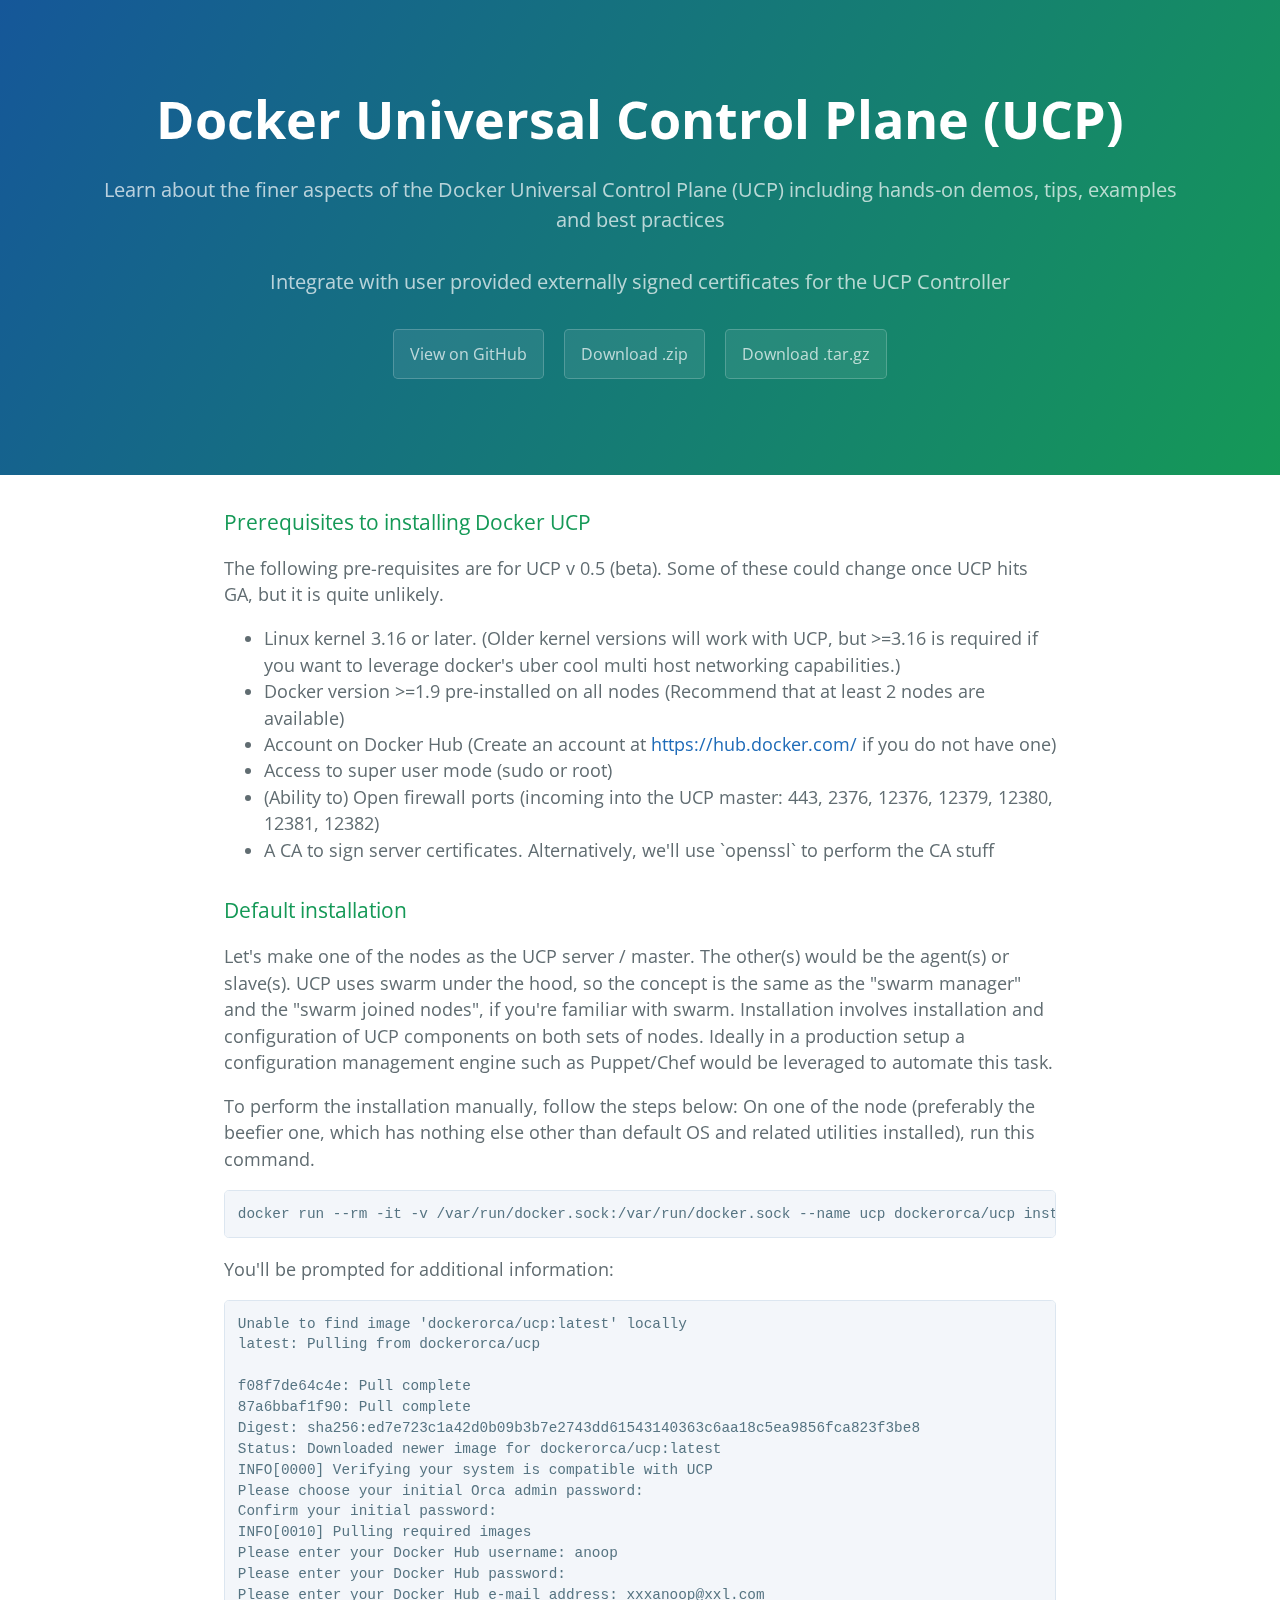
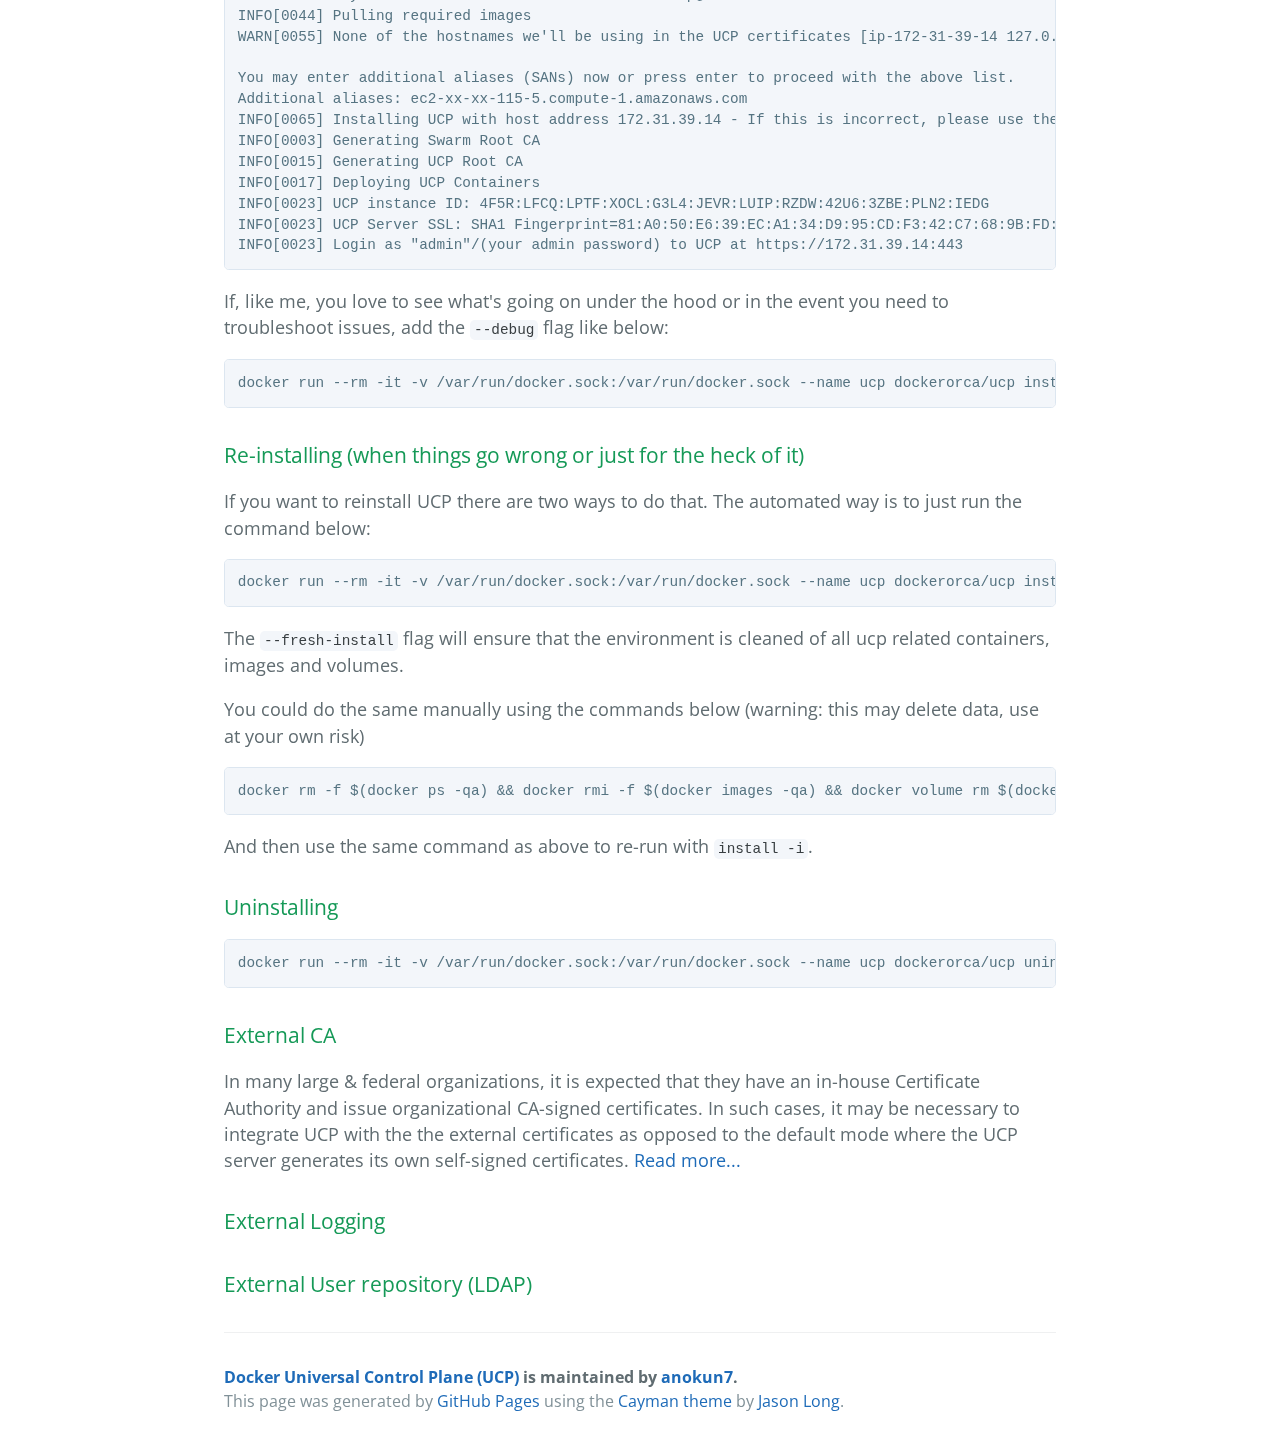
==== external-ca.html @ dea799d6 "ca prereqs" ====
<!DOCTYPE html>
<html lang="en-us">
  <head>
    <meta charset="UTF-8">
    <title>Docker Universal Control Plane (UCP) by anokun7</title>
    <meta name="viewport" content="width=device-width, initial-scale=1">
    <link rel="stylesheet" type="text/css" href="stylesheets/normalize.css" media="screen">
    <link href='https://fonts.googleapis.com/css?family=Open+Sans:400,700' rel='stylesheet' type='text/css'>
    <link rel="stylesheet" type="text/css" href="stylesheets/stylesheet.css" media="screen">
    <link rel="stylesheet" type="text/css" href="stylesheets/github-light.css" media="screen">
  </head>
  <body>
    <section class="page-header">
      <h1 class="project-name">Docker Universal Control Plane (UCP)</h1>
      <h2 class="project-tagline">Learn about the finer aspects of the Docker Universal Control Plane (UCP) including hands-on demos, tips, examples and best practices</h2>
      <h2 class="project-tagline">Integrate with user provided externally signed certificates for the UCP Controller</h2>
      <a href="https://github.com/anokun7/ucp" class="btn">View on GitHub</a>
      <a href="https://github.com/anokun7/ucp/zipball/master" class="btn">Download .zip</a>
      <a href="https://github.com/anokun7/ucp/tarball/master" class="btn">Download .tar.gz</a>
    </section>

    <section class="main-content">
      <h3>
<a id="prerequisites-to-installing-docker-ucp" class="anchor" href="#prerequisites-to-installing-docker-ucp" aria-hidden="true"><span class="octicon octicon-link"></span></a>Prerequisites to installing Docker UCP</h3>

<p>The following pre-requisites are for UCP v 0.5 (beta). Some of these could change once UCP hits GA, but it is quite unlikely.</p>

<ul>
<li>Linux kernel 3.16 or later. (Older kernel versions will work with UCP, but &gt;=3.16 is required if you want to leverage docker's uber cool multi host networking capabilities.)</li>
<li>Docker version &gt;=1.9 pre-installed on all nodes (Recommend that at least 2 nodes are available)</li>
<li>Account on Docker Hub (Create an account at <a href="https://hub.docker.com/">https://hub.docker.com/</a> if you do not have one)</li>
<li>Access to super user mode (sudo or root)</li>
<li>(Ability to) Open firewall ports (incoming into the UCP master: 443, 2376, 12376, 12379, 12380, 12381, 12382)</li>
<li>A CA to sign server certificates. Alternatively, we'll use `openssl` to perform the CA stuff</li>
</ul>

<h3>
<a id="default-installation" class="anchor" href="#default-installation" aria-hidden="true"><span class="octicon octicon-link"></span></a>Default installation</h3>

<p>Let's make one of the nodes as the UCP server / master. The other(s) would be the agent(s) or slave(s). UCP uses swarm under the hood, so the concept is the same as the "swarm manager" and the "swarm joined nodes", if you're familiar with swarm. Installation involves installation and configuration of UCP components on both sets of nodes. Ideally in a production setup a configuration management engine such as Puppet/Chef would be leveraged to automate this task.</p>

<p>To perform the installation manually, follow the steps below:
On one of the node (preferably the beefier one, which has nothing else other than default OS and related utilities installed), run this command.</p>

<pre><code>docker run --rm -it -v /var/run/docker.sock:/var/run/docker.sock --name ucp dockerorca/ucp install -i
</code></pre>

<p>You'll be prompted for additional information:</p>

<pre><code>Unable to find image 'dockerorca/ucp:latest' locally
latest: Pulling from dockerorca/ucp

f08f7de64c4e: Pull complete
87a6bbaf1f90: Pull complete
Digest: sha256:ed7e723c1a42d0b09b3b7e2743dd61543140363c6aa18c5ea9856fca823f3be8
Status: Downloaded newer image for dockerorca/ucp:latest
INFO[0000] Verifying your system is compatible with UCP
Please choose your initial Orca admin password:
Confirm your initial password:
INFO[0010] Pulling required images
Please enter your Docker Hub username: anoop
Please enter your Docker Hub password:
Please enter your Docker Hub e-mail address: xxxanoop@xxl.com
INFO[0044] Pulling required images
WARN[0055] None of the hostnames we'll be using in the UCP certificates [ip-172-31-39-14 127.0.0.1 172.17.0.1 172.31.39.14] contain a domain component.  Your generated certs may fail TLS validation unless you only use one of these shortnames or IPs to connect.  You can use the --san flag to add more aliases

You may enter additional aliases (SANs) now or press enter to proceed with the above list.
Additional aliases: ec2-xx-xx-115-5.compute-1.amazonaws.com
INFO[0065] Installing UCP with host address 172.31.39.14 - If this is incorrect, please use the '--host-address' flag to specify a different address
INFO[0003] Generating Swarm Root CA
INFO[0015] Generating UCP Root CA
INFO[0017] Deploying UCP Containers
INFO[0023] UCP instance ID: 4F5R:LFCQ:LPTF:XOCL:G3L4:JEVR:LUIP:RZDW:42U6:3ZBE:PLN2:IEDG
INFO[0023] UCP Server SSL: SHA1 Fingerprint=81:A0:50:E6:39:EC:A1:34:D9:95:CD:F3:42:C7:68:9B:FD:57:69:36
INFO[0023] Login as "admin"/(your admin password) to UCP at https://172.31.39.14:443
</code></pre>

<p>If, like me, you love to see what's going on under the hood or in the event you need to troubleshoot issues, add the <code>--debug</code> flag like below:</p>

<pre><code>docker run --rm -it -v /var/run/docker.sock:/var/run/docker.sock --name ucp dockerorca/ucp install -i --debug
</code></pre>

<h3>
<a id="re-installing-when-things-go-wrong-or-just-for-the-heck-of-it" class="anchor" href="#re-installing-when-things-go-wrong-or-just-for-the-heck-of-it" aria-hidden="true"><span class="octicon octicon-link"></span></a>Re-installing (when things go wrong or just for the heck of it)</h3>

<p>If you want to reinstall UCP there are two ways to do that. The automated way is to just run the command below:</p>

<pre><code>docker run --rm -it -v /var/run/docker.sock:/var/run/docker.sock --name ucp dockerorca/ucp install -i --fresh-install
</code></pre>

<p>The <code>--fresh-install</code> flag will ensure that the environment is cleaned of all ucp related containers, images and volumes.</p>

<p>You could do the same manually using the commands below (warning: this may delete data, use at your own risk)</p>

<pre><code>docker rm -f $(docker ps -qa) &amp;&amp; docker rmi -f $(docker images -qa) &amp;&amp; docker volume rm $(docker volume ls -q)
</code></pre>

<p>And then use the same command as above to re-run with <code>install -i</code>.</p>

<h3>
<a id="uninstalling" class="anchor" href="#uninstalling" aria-hidden="true"><span class="octicon octicon-link"></span></a>Uninstalling</h3>

<pre><code>docker run --rm -it -v /var/run/docker.sock:/var/run/docker.sock --name ucp dockerorca/ucp uninstall
</code></pre>

<h3>
<a id="external-ca" class="anchor" href="#external-ca" aria-hidden="true"><span class="octicon octicon-link"></span></a>External CA</h3>

<p>In many large &amp; federal organizations, it is expected that they have an in-house Certificate Authority and issue organizational CA-signed certificates. In such cases, it may be necessary to integrate UCP with the the external certificates as opposed to the default mode where the UCP server generates its own self-signed certificates. <a href="http://anokun7.github.io/ucp/external-ca">Read more...</a></p>

<h3>
<a id="external-logging" class="anchor" href="#external-logging" aria-hidden="true"><span class="octicon octicon-link"></span></a>External Logging</h3>

<h3>
<a id="external-user-repository-ldap" class="anchor" href="#external-user-repository-ldap" aria-hidden="true"><span class="octicon octicon-link"></span></a>External User repository (LDAP)</h3>

      <footer class="site-footer">
        <span class="site-footer-owner"><a href="https://github.com/anokun7/ucp">Docker Universal Control Plane (UCP)</a> is maintained by <a href="https://github.com/anokun7">anokun7</a>.</span>

        <span class="site-footer-credits">This page was generated by <a href="https://pages.github.com">GitHub Pages</a> using the <a href="https://github.com/jasonlong/cayman-theme">Cayman theme</a> by <a href="https://twitter.com/jasonlong">Jason Long</a>.</span>
      </footer>

    </section>

            <script type="text/javascript">
            var gaJsHost = (("https:" == document.location.protocol) ? "https://ssl." : "http://www.");
            document.write(unescape("%3Cscript src='" + gaJsHost + "google-analytics.com/ga.js' type='text/javascript'%3E%3C/script%3E"));
          </script>
          <script type="text/javascript">
            try {
              var pageTracker = _gat._getTracker("UA-1020564-1");
            pageTracker._trackPageview();
            } catch(err) {}
          </script>

  </body>
</html>
---- stylesheets/stylesheet.css ----
* {
  box-sizing: border-box; }

body {
  padding: 0;
  margin: 0;
  font-family: "Open Sans", "Helvetica Neue", Helvetica, Arial, sans-serif;
  font-size: 16px;
  line-height: 1.5;
  color: #606c71; }

a {
  color: #1e6bb8;
  text-decoration: none; }
  a:hover {
    text-decoration: underline; }

.btn {
  display: inline-block;
  margin-bottom: 1rem;
  color: rgba(255, 255, 255, 0.7);
  background-color: rgba(255, 255, 255, 0.08);
  border-color: rgba(255, 255, 255, 0.2);
  border-style: solid;
  border-width: 1px;
  border-radius: 0.3rem;
  transition: color 0.2s, background-color 0.2s, border-color 0.2s; }
  .btn + .btn {
    margin-left: 1rem; }

.btn:hover {
  color: rgba(255, 255, 255, 0.8);
  text-decoration: none;
  background-color: rgba(255, 255, 255, 0.2);
  border-color: rgba(255, 255, 255, 0.3); }

@media screen and (min-width: 64em) {
  .btn {
    padding: 0.75rem 1rem; } }

@media screen and (min-width: 42em) and (max-width: 64em) {
  .btn {
    padding: 0.6rem 0.9rem;
    font-size: 0.9rem; } }

@media screen and (max-width: 42em) {
  .btn {
    display: block;
    width: 100%;
    padding: 0.75rem;
    font-size: 0.9rem; }
    .btn + .btn {
      margin-top: 1rem;
      margin-left: 0; } }

.page-header {
  color: #fff;
  text-align: center;
  background-color: #159957;
  background-image: linear-gradient(120deg, #155799, #159957); }

@media screen and (min-width: 64em) {
  .page-header {
    padding: 5rem 6rem; } }

@media screen and (min-width: 42em) and (max-width: 64em) {
  .page-header {
    padding: 3rem 4rem; } }

@media screen and (max-width: 42em) {
  .page-header {
    padding: 2rem 1rem; } }

.project-name {
  margin-top: 0;
  margin-bottom: 0.1rem; }

@media screen and (min-width: 64em) {
  .project-name {
    font-size: 3.25rem; } }

@media screen and (min-width: 42em) and (max-width: 64em) {
  .project-name {
    font-size: 2.25rem; } }

@media screen and (max-width: 42em) {
  .project-name {
    font-size: 1.75rem; } }

.project-tagline {
  margin-bottom: 2rem;
  font-weight: normal;
  opacity: 0.7; }

@media screen and (min-width: 64em) {
  .project-tagline {
    font-size: 1.25rem; } }

@media screen and (min-width: 42em) and (max-width: 64em) {
  .project-tagline {
    font-size: 1.15rem; } }

@media screen and (max-width: 42em) {
  .project-tagline {
    font-size: 1rem; } }

.main-content :first-child {
  margin-top: 0; }
.main-content img {
  max-width: 100%; }
.main-content h1, .main-content h2, .main-content h3, .main-content h4, .main-content h5, .main-content h6 {
  margin-top: 2rem;
  margin-bottom: 1rem;
  font-weight: normal;
  color: #159957; }
.main-content p {
  margin-bottom: 1em; }
.main-content code {
  padding: 2px 4px;
  font-family: Consolas, "Liberation Mono", Menlo, Courier, monospace;
  font-size: 0.9rem;
  color: #383e41;
  background-color: #f3f6fa;
  border-radius: 0.3rem; }
.main-content pre {
  padding: 0.8rem;
  margin-top: 0;
  margin-bottom: 1rem;
  font: 1rem Consolas, "Liberation Mono", Menlo, Courier, monospace;
  color: #567482;
  word-wrap: normal;
  background-color: #f3f6fa;
  border: solid 1px #dce6f0;
  border-radius: 0.3rem; }
  .main-content pre > code {
    padding: 0;
    margin: 0;
    font-size: 0.9rem;
    color: #567482;
    word-break: normal;
    white-space: pre;
    background: transparent;
    border: 0; }
.main-content .highlight {
  margin-bottom: 1rem; }
  .main-content .highlight pre {
    margin-bottom: 0;
    word-break: normal; }
.main-content .highlight pre, .main-content pre {
  padding: 0.8rem;
  overflow: auto;
  font-size: 0.9rem;
  line-height: 1.45;
  border-radius: 0.3rem; }
.main-content pre code, .main-content pre tt {
  display: inline;
  max-width: initial;
  padding: 0;
  margin: 0;
  overflow: initial;
  line-height: inherit;
  word-wrap: normal;
  background-color: transparent;
  border: 0; }
  .main-content pre code:before, .main-content pre code:after, .main-content pre tt:before, .main-content pre tt:after {
    content: normal; }
.main-content ul, .main-content ol {
  margin-top: 0; }
.main-content blockquote {
  padding: 0 1rem;
  margin-left: 0;
  color: #819198;
  border-left: 0.3rem solid #dce6f0; }
  .main-content blockquote > :first-child {
    margin-top: 0; }
  .main-content blockquote > :last-child {
    margin-bottom: 0; }
.main-content table {
  display: block;
  width: 100%;
  overflow: auto;
  word-break: normal;
  word-break: keep-all; }
  .main-content table th {
    font-weight: bold; }
  .main-content table th, .main-content table td {
    padding: 0.5rem 1rem;
    border: 1px solid #e9ebec; }
.main-content dl {
  padding: 0; }
  .main-content dl dt {
    padding: 0;
    margin-top: 1rem;
    font-size: 1rem;
    font-weight: bold; }
  .main-content dl dd {
    padding: 0;
    margin-bottom: 1rem; }
.main-content hr {
  height: 2px;
  padding: 0;
  margin: 1rem 0;
  background-color: #eff0f1;
  border: 0; }

@media screen and (min-width: 64em) {
  .main-content {
    max-width: 64rem;
    padding: 2rem 6rem;
    margin: 0 auto;
    font-size: 1.1rem; } }

@media screen and (min-width: 42em) and (max-width: 64em) {
  .main-content {
    padding: 2rem 4rem;
    font-size: 1.1rem; } }

@media screen and (max-width: 42em) {
  .main-content {
    padding: 2rem 1rem;
    font-size: 1rem; } }

.site-footer {
  padding-top: 2rem;
  margin-top: 2rem;
  border-top: solid 1px #eff0f1; }

.site-footer-owner {
  display: block;
  font-weight: bold; }

.site-footer-credits {
  color: #819198; }

@media screen and (min-width: 64em) {
  .site-footer {
    font-size: 1rem; } }

@media screen and (min-width: 42em) and (max-width: 64em) {
  .site-footer {
    font-size: 1rem; } }

@media screen and (max-width: 42em) {
  .site-footer {
    font-size: 0.9rem; } }
---- stylesheets/github-light.css ----
/*
   Copyright 2014 GitHub Inc.

   Licensed under the Apache License, Version 2.0 (the "License");
   you may not use this file except in compliance with the License.
   You may obtain a copy of the License at

       http://www.apache.org/licenses/LICENSE-2.0

   Unless required by applicable law or agreed to in writing, software
   distributed under the License is distributed on an "AS IS" BASIS,
   WITHOUT WARRANTIES OR CONDITIONS OF ANY KIND, either express or implied.
   See the License for the specific language governing permissions and
   limitations under the License.

*/

.pl-c /* comment */ {
  color: #969896;
}

.pl-c1      /* constant, markup.raw, meta.diff.header, meta.module-reference, meta.property-name, support, support.constant, support.variable, variable.other.constant */,
.pl-s .pl-v /* string variable */ {
  color: #0086b3;
}

.pl-e  /* entity */,
.pl-en /* entity.name */ {
  color: #795da3;
}

.pl-s .pl-s1 /* string source */,
.pl-smi      /* storage.modifier.import, storage.modifier.package, storage.type.java, variable.other, variable.parameter.function */ {
  color: #333;
}

.pl-ent /* entity.name.tag */ {
  color: #63a35c;
}

.pl-k /* keyword, storage, storage.type */ {
  color: #a71d5d;
}

.pl-pds              /* punctuation.definition.string, string.regexp.character-class */,
.pl-s                /* string */,
.pl-s .pl-pse .pl-s1 /* string punctuation.section.embedded source */,
.pl-sr               /* string.regexp */,
.pl-sr .pl-cce       /* string.regexp constant.character.escape */,
.pl-sr .pl-sra       /* string.regexp string.regexp.arbitrary-repitition */,
.pl-sr .pl-sre       /* string.regexp source.ruby.embedded */ {
  color: #183691;
}

.pl-v /* variable */ {
  color: #ed6a43;
}

.pl-id /* invalid.deprecated */ {
  color: #b52a1d;
}

.pl-ii /* invalid.illegal */ {
  background-color: #b52a1d;
  color: #f8f8f8;
}

.pl-sr .pl-cce /* string.regexp constant.character.escape */ {
  color: #63a35c;
  font-weight: bold;
}

.pl-ml /* markup.list */ {
  color: #693a17;
}

.pl-mh        /* markup.heading */,
.pl-mh .pl-en /* markup.heading entity.name */,
.pl-ms        /* meta.separator */ {
  color: #1d3e81;
  font-weight: bold;
}

.pl-mq /* markup.quote */ {
  color: #008080;
}

.pl-mi /* markup.italic */ {
  color: #333;
  font-style: italic;
}

.pl-mb /* markup.bold */ {
  color: #333;
  font-weight: bold;
}

.pl-md /* markup.deleted, meta.diff.header.from-file */ {
  background-color: #ffecec;
  color: #bd2c00;
}

.pl-mi1 /* markup.inserted, meta.diff.header.to-file */ {
  background-color: #eaffea;
  color: #55a532;
}

.pl-mdr /* meta.diff.range */ {
  color: #795da3;
  font-weight: bold;
}

.pl-mo /* meta.output */ {
  color: #1d3e81;
}
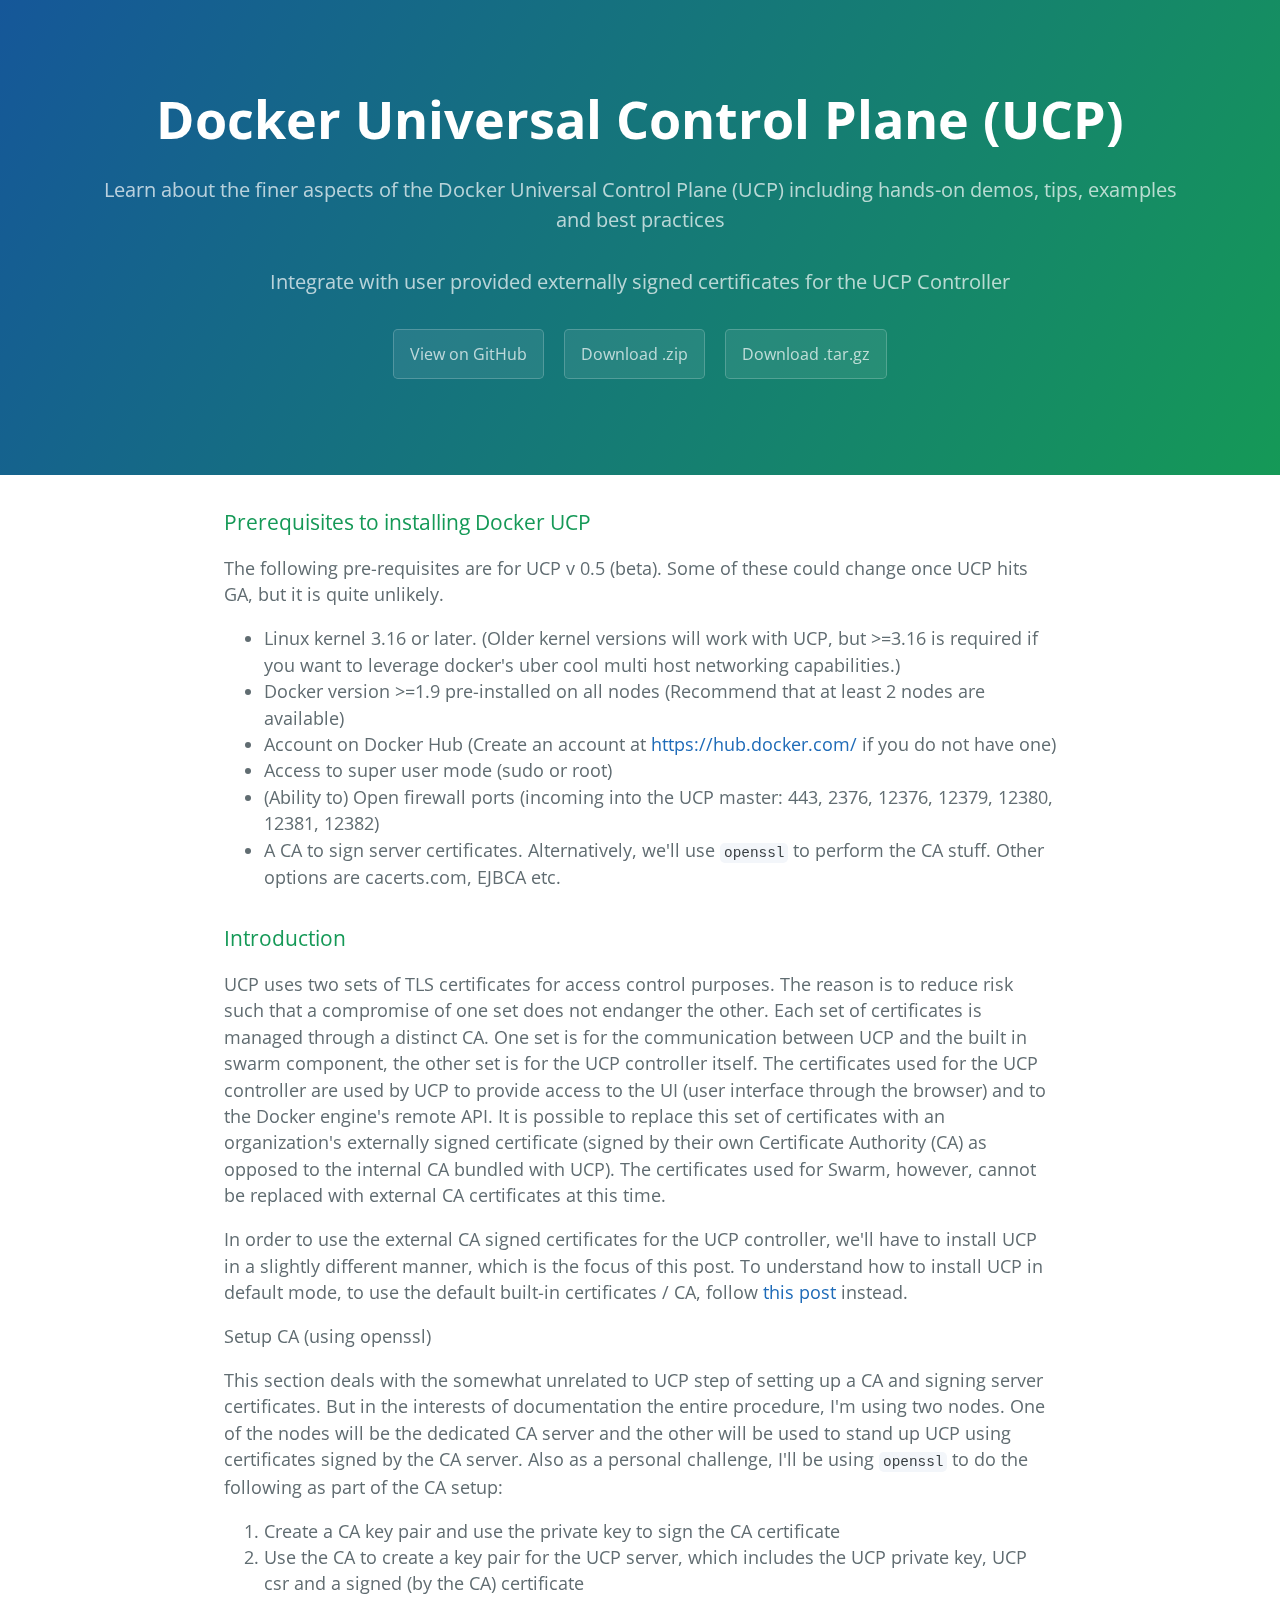
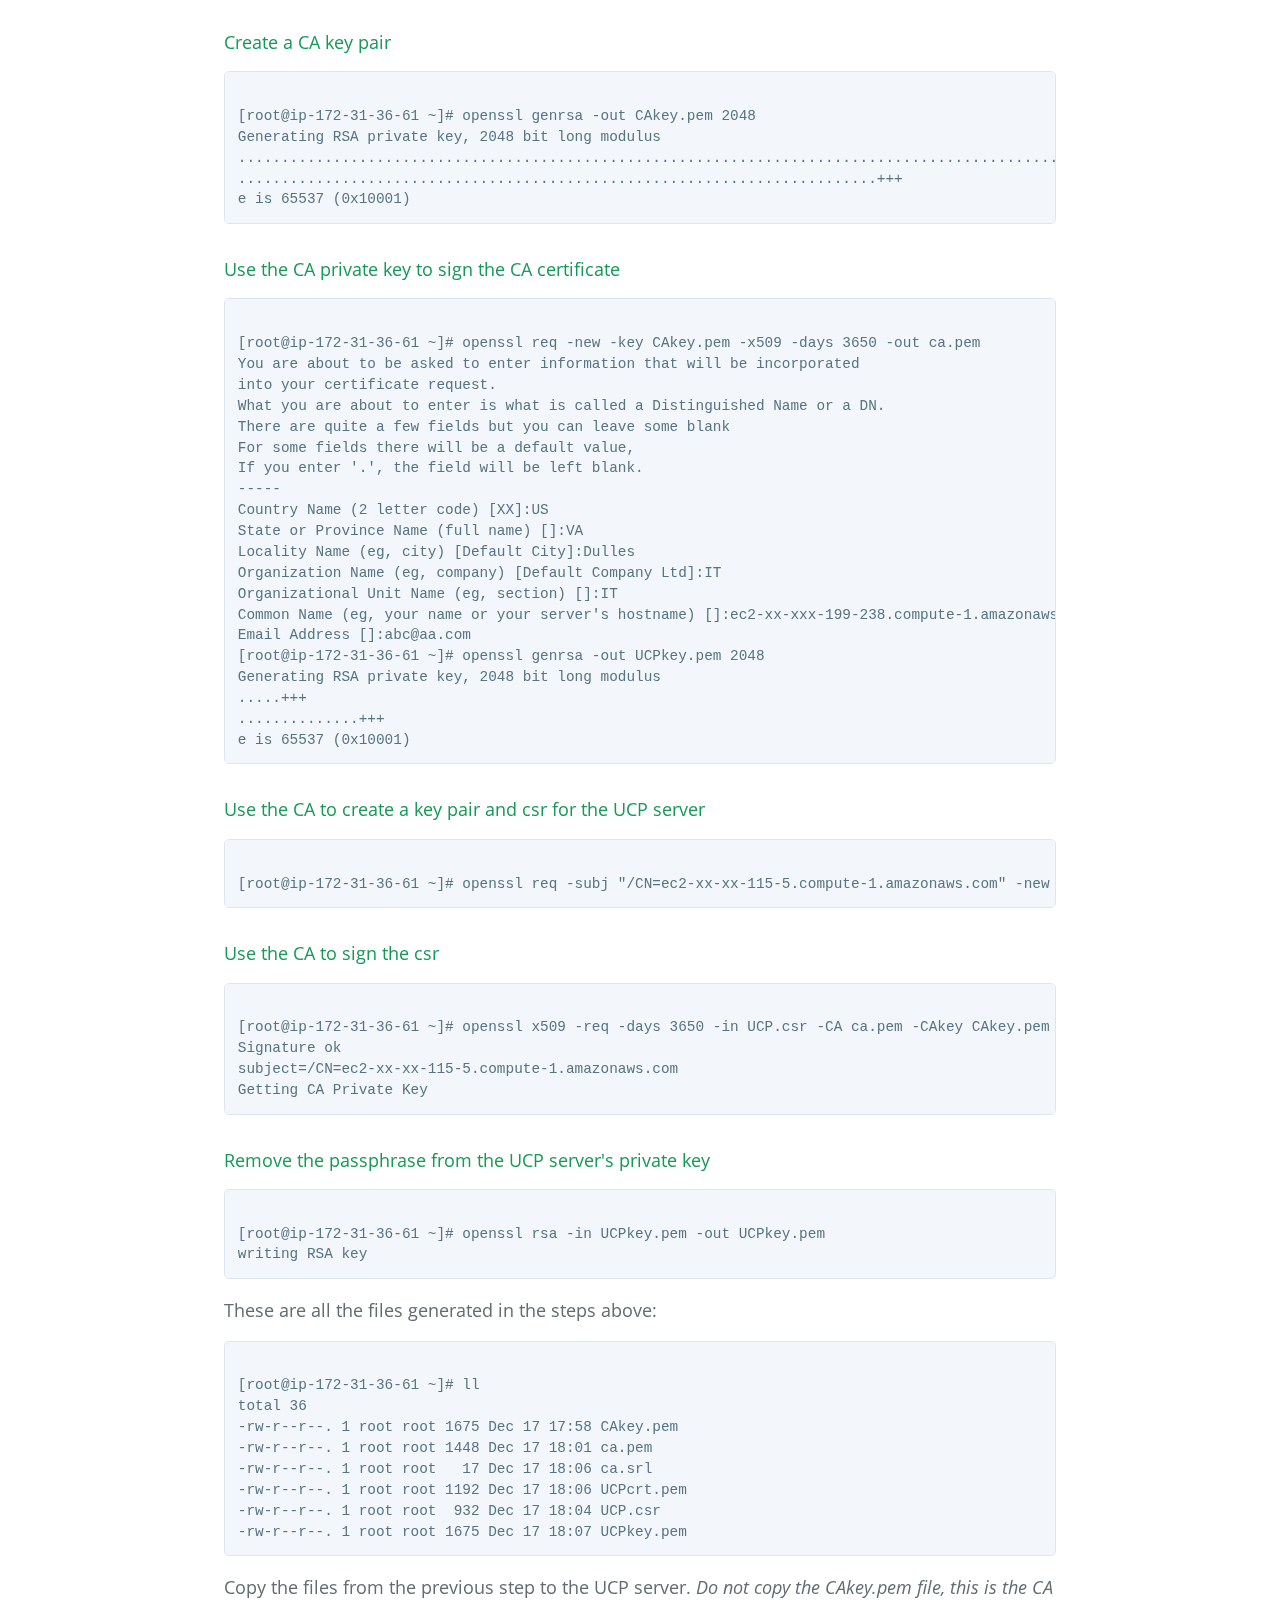
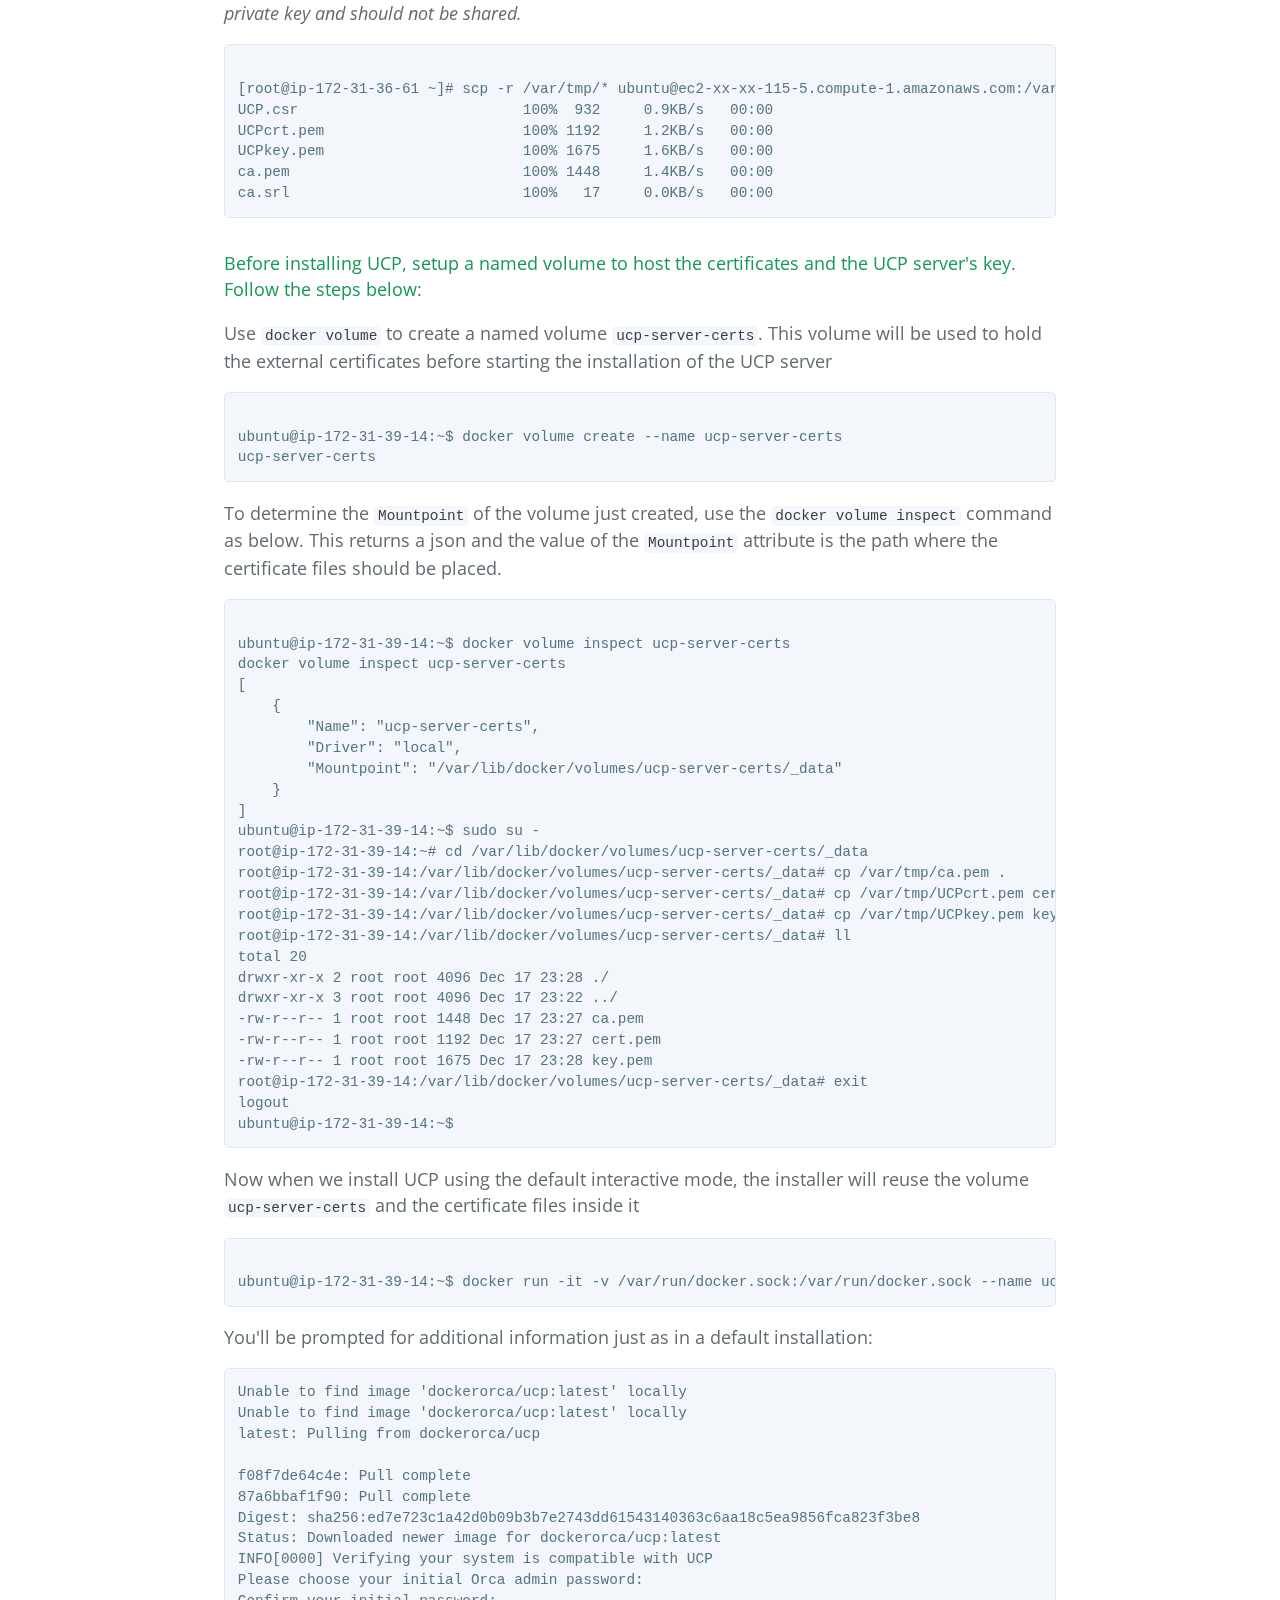
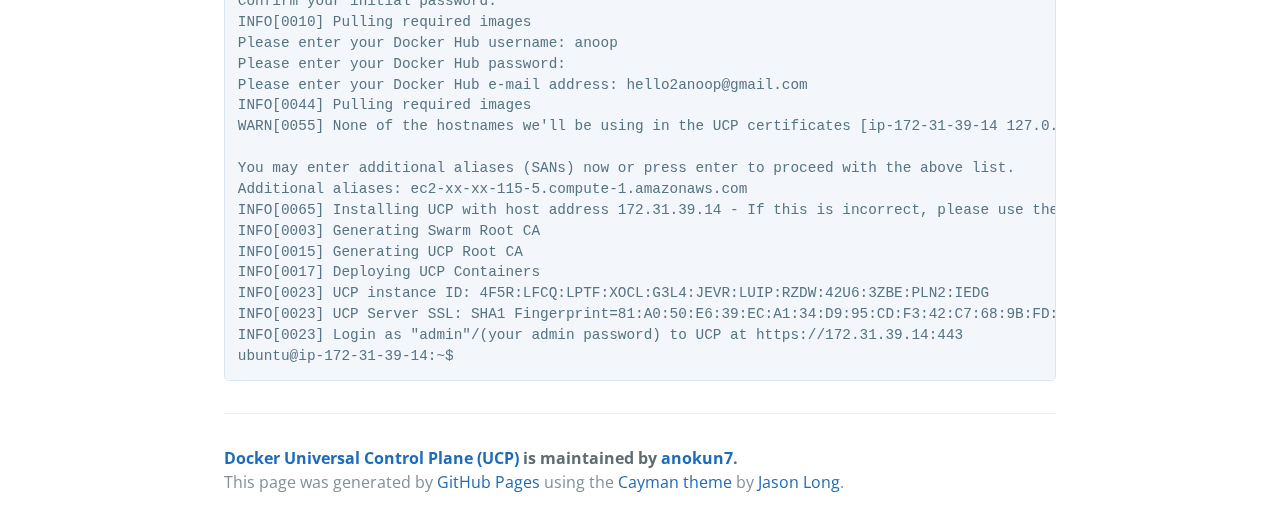
==== commit 83b62f3e: "Steps to setup external CA for UCP" ====
--- a/external-ca.html
+++ b/external-ca.html
@@ -31,23 +31,132 @@
 <li>Account on Docker Hub (Create an account at <a href="https://hub.docker.com/">https://hub.docker.com/</a> if you do not have one)</li>
 <li>Access to super user mode (sudo or root)</li>
 <li>(Ability to) Open firewall ports (incoming into the UCP master: 443, 2376, 12376, 12379, 12380, 12381, 12382)</li>
-<li>A CA to sign server certificates. Alternatively, we'll use `openssl` to perform the CA stuff</li>
+<li>A CA to sign server certificates. Alternatively, we'll use <code>openssl</code> to perform the CA stuff. Other options are cacerts.com, EJBCA etc.</li>
 </ul>
 
 <h3>
-<a id="default-installation" class="anchor" href="#default-installation" aria-hidden="true"><span class="octicon octicon-link"></span></a>Default installation</h3>
-
-<p>Let's make one of the nodes as the UCP server / master. The other(s) would be the agent(s) or slave(s). UCP uses swarm under the hood, so the concept is the same as the "swarm manager" and the "swarm joined nodes", if you're familiar with swarm. Installation involves installation and configuration of UCP components on both sets of nodes. Ideally in a production setup a configuration management engine such as Puppet/Chef would be leveraged to automate this task.</p>
-
-<p>To perform the installation manually, follow the steps below:
-On one of the node (preferably the beefier one, which has nothing else other than default OS and related utilities installed), run this command.</p>
-
-<pre><code>docker run --rm -it -v /var/run/docker.sock:/var/run/docker.sock --name ucp dockerorca/ucp install -i
-</code></pre>
-
-<p>You'll be prompted for additional information:</p>
+<a id="introduction" class="anchor" href="#introduction" aria-hidden="true"><span class="octicon octicon-link"></span></a>Introduction</h3>
+<p>UCP uses two sets of TLS certificates for access control purposes. The reason is to reduce risk such that a compromise of one set does not endanger the other. Each set of certificates is managed through a distinct CA. One set is for the communication between UCP and the built in swarm component, the other set is for the UCP controller itself. The certificates used for the UCP controller are used by UCP to provide access to the UI (user interface through the browser) and to the Docker engine's remote API. It is possible to replace this set of certificates with an organization's externally signed certificate (signed by their own Certificate Authority (CA) as opposed to the internal CA bundled with UCP). The certificates used for Swarm, however, cannot be replaced with external CA certificates at this time.</p>
+<p> In order to use the external CA signed certificates for the UCP controller, we'll have to install UCP in a slightly different manner, which is the focus of this post. To understand how to install UCP in default mode, to use the default built-in certificates / CA, follow <a class="anchor" href="http://anokun7.github.io/ucp" aria-hidden="true">this post</a> instead.</p>
+<a id="setup-ca" class="anchor" href="#setup-ca" aria-hidden="true"><span class="octicon octicon-link"></span></a>Setup CA (using openssl)</h3>
+
+<p>This section deals with the somewhat unrelated to UCP step of setting up a CA and signing server certificates. But in the interests of documentation the entire procedure, I'm using two nodes. One of the nodes will be the dedicated CA server and the other will be used to stand up UCP using certificates signed by the CA server. Also as a personal challenge, I'll be using <code>openssl</code> to do the following as part of the CA setup:</p>
+<ol>
+	<li>Create a CA key pair and use the private key to sign the CA certificate</li>
+	<li>Use the CA to create a key pair for the UCP server, which includes the UCP private key, UCP csr and a signed (by the CA) certificate</li>
+</ol>
+<h4>Create a CA key pair</h4>
+<pre><code>
+[root@ip-172-31-36-61 ~]# openssl genrsa -out CAkey.pem 2048
+Generating RSA private key, 2048 bit long modulus
+..........................................................................................................................................................................+++
+..........................................................................+++
+e is 65537 (0x10001)
+</code></pre>
+<h4>Use the CA private key to sign the CA certificate</h4>
+<pre><code>
+[root@ip-172-31-36-61 ~]# openssl req -new -key CAkey.pem -x509 -days 3650 -out ca.pem
+You are about to be asked to enter information that will be incorporated
+into your certificate request.
+What you are about to enter is what is called a Distinguished Name or a DN.
+There are quite a few fields but you can leave some blank
+For some fields there will be a default value,
+If you enter '.', the field will be left blank.
+-----
+Country Name (2 letter code) [XX]:US
+State or Province Name (full name) []:VA
+Locality Name (eg, city) [Default City]:Dulles
+Organization Name (eg, company) [Default Company Ltd]:IT
+Organizational Unit Name (eg, section) []:IT
+Common Name (eg, your name or your server's hostname) []:ec2-xx-xxx-199-238.compute-1.amazonaws.com
+Email Address []:abc@aa.com
+[root@ip-172-31-36-61 ~]# openssl genrsa -out UCPkey.pem 2048
+Generating RSA private key, 2048 bit long modulus
+.....+++
+..............+++
+e is 65537 (0x10001)
+</code></pre>
+<h4>Use the CA to create a key pair and csr for the UCP server</h4>
+<pre><code>
+[root@ip-172-31-36-61 ~]# openssl req -subj "/CN=ec2-xx-xx-115-5.compute-1.amazonaws.com" -new -key UCPkey.pem -out UCP.csr
+</code></pre>
+<h4>Use the CA to sign the csr</h4>
+<pre><code>
+[root@ip-172-31-36-61 ~]# openssl x509 -req -days 3650 -in UCP.csr -CA ca.pem -CAkey CAkey.pem -CAcreateserial -out UCPcrt.pem -extensions v3_req
+Signature ok
+subject=/CN=ec2-xx-xx-115-5.compute-1.amazonaws.com
+Getting CA Private Key
+</code></pre>
+<h4>Remove the passphrase from the UCP server's private key</h4>
+<pre><code>
+[root@ip-172-31-36-61 ~]# openssl rsa -in UCPkey.pem -out UCPkey.pem
+writing RSA key
+</code></pre>
+<p>These are all the files generated in the steps above:</p>
+<pre><code>
+[root@ip-172-31-36-61 ~]# ll
+total 36
+-rw-r--r--. 1 root root 1675 Dec 17 17:58 CAkey.pem
+-rw-r--r--. 1 root root 1448 Dec 17 18:01 ca.pem
+-rw-r--r--. 1 root root   17 Dec 17 18:06 ca.srl
+-rw-r--r--. 1 root root 1192 Dec 17 18:06 UCPcrt.pem
+-rw-r--r--. 1 root root  932 Dec 17 18:04 UCP.csr
+-rw-r--r--. 1 root root 1675 Dec 17 18:07 UCPkey.pem
+</code></pre>
+<p>Copy the files from the previous step to the UCP server. <i>Do not copy the CAkey.pem file, this is the CA private key and should not be shared.</i></p>
+<pre><code>
+[root@ip-172-31-36-61 ~]# scp -r /var/tmp/* ubuntu@ec2-xx-xx-115-5.compute-1.amazonaws.com:/var/tmp/
+UCP.csr                          100%  932     0.9KB/s   00:00
+UCPcrt.pem                       100% 1192     1.2KB/s   00:00
+UCPkey.pem                       100% 1675     1.6KB/s   00:00
+ca.pem                           100% 1448     1.4KB/s   00:00
+ca.srl                           100%   17     0.0KB/s   00:00
+</code></pre>
+
+<h4>Before installing UCP, setup a named volume to host the certificates and the UCP server's key. Follow the steps below:</h4>
+<p>Use <code>docker volume</code> to create a named volume <code>ucp-server-certs</code>. This volume will be used to hold the external certificates before starting the installation of the UCP server</p>
+<pre><code>
+ubuntu@ip-172-31-39-14:~$ docker volume create --name ucp-server-certs
+ucp-server-certs
+</code></pre>
+<p>To determine the <code>Mountpoint</code> of the volume just created, use the <code>docker volume inspect</code> command as below. This returns a json and the value of the <code>Mountpoint</code> attribute is the path where the certificate files should be placed.</p>
+<pre><code>
+ubuntu@ip-172-31-39-14:~$ docker volume inspect ucp-server-certs
+docker volume inspect ucp-server-certs
+[
+    {
+        "Name": "ucp-server-certs",
+        "Driver": "local",
+        "Mountpoint": "/var/lib/docker/volumes/ucp-server-certs/_data"
+    }
+]
+ubuntu@ip-172-31-39-14:~$ sudo su -
+root@ip-172-31-39-14:~# cd /var/lib/docker/volumes/ucp-server-certs/_data
+root@ip-172-31-39-14:/var/lib/docker/volumes/ucp-server-certs/_data# cp /var/tmp/ca.pem .
+root@ip-172-31-39-14:/var/lib/docker/volumes/ucp-server-certs/_data# cp /var/tmp/UCPcrt.pem cert.pem
+root@ip-172-31-39-14:/var/lib/docker/volumes/ucp-server-certs/_data# cp /var/tmp/UCPkey.pem key.pem
+root@ip-172-31-39-14:/var/lib/docker/volumes/ucp-server-certs/_data# ll
+total 20
+drwxr-xr-x 2 root root 4096 Dec 17 23:28 ./
+drwxr-xr-x 3 root root 4096 Dec 17 23:22 ../
+-rw-r--r-- 1 root root 1448 Dec 17 23:27 ca.pem
+-rw-r--r-- 1 root root 1192 Dec 17 23:27 cert.pem
+-rw-r--r-- 1 root root 1675 Dec 17 23:28 key.pem
+root@ip-172-31-39-14:/var/lib/docker/volumes/ucp-server-certs/_data# exit
+logout
+ubuntu@ip-172-31-39-14:~$
+</code></pre>
+
+<p>Now when we install UCP using the default interactive mode, the installer will reuse the volume <code>ucp-server-certs</code> and the certificate files inside it</p>
+
+<pre><code>
+ubuntu@ip-172-31-39-14:~$ docker run -it -v /var/run/docker.sock:/var/run/docker.sock --name ucp dockerorca/ucp install -i
+</code></pre>
+
+<p>You'll be prompted for additional information just as in a default installation:</p>
 
 <pre><code>Unable to find image 'dockerorca/ucp:latest' locally
+Unable to find image 'dockerorca/ucp:latest' locally
 latest: Pulling from dockerorca/ucp
 
 f08f7de64c4e: Pull complete
@@ -60,7 +169,7 @@
 INFO[0010] Pulling required images
 Please enter your Docker Hub username: anoop
 Please enter your Docker Hub password:
-Please enter your Docker Hub e-mail address: xxxanoop@xxl.com
+Please enter your Docker Hub e-mail address: hello2anoop@gmail.com
 INFO[0044] Pulling required images
 WARN[0055] None of the hostnames we'll be using in the UCP certificates [ip-172-31-39-14 127.0.0.1 172.17.0.1 172.31.39.14] contain a domain component.  Your generated certs may fail TLS validation unless you only use one of these shortnames or IPs to connect.  You can use the --san flag to add more aliases
 
@@ -73,46 +182,8 @@
 INFO[0023] UCP instance ID: 4F5R:LFCQ:LPTF:XOCL:G3L4:JEVR:LUIP:RZDW:42U6:3ZBE:PLN2:IEDG
 INFO[0023] UCP Server SSL: SHA1 Fingerprint=81:A0:50:E6:39:EC:A1:34:D9:95:CD:F3:42:C7:68:9B:FD:57:69:36
 INFO[0023] Login as "admin"/(your admin password) to UCP at https://172.31.39.14:443
-</code></pre>
-
-<p>If, like me, you love to see what's going on under the hood or in the event you need to troubleshoot issues, add the <code>--debug</code> flag like below:</p>
-
-<pre><code>docker run --rm -it -v /var/run/docker.sock:/var/run/docker.sock --name ucp dockerorca/ucp install -i --debug
-</code></pre>
-
-<h3>
-<a id="re-installing-when-things-go-wrong-or-just-for-the-heck-of-it" class="anchor" href="#re-installing-when-things-go-wrong-or-just-for-the-heck-of-it" aria-hidden="true"><span class="octicon octicon-link"></span></a>Re-installing (when things go wrong or just for the heck of it)</h3>
-
-<p>If you want to reinstall UCP there are two ways to do that. The automated way is to just run the command below:</p>
-
-<pre><code>docker run --rm -it -v /var/run/docker.sock:/var/run/docker.sock --name ucp dockerorca/ucp install -i --fresh-install
-</code></pre>
-
-<p>The <code>--fresh-install</code> flag will ensure that the environment is cleaned of all ucp related containers, images and volumes.</p>
-
-<p>You could do the same manually using the commands below (warning: this may delete data, use at your own risk)</p>
-
-<pre><code>docker rm -f $(docker ps -qa) &amp;&amp; docker rmi -f $(docker images -qa) &amp;&amp; docker volume rm $(docker volume ls -q)
-</code></pre>
-
-<p>And then use the same command as above to re-run with <code>install -i</code>.</p>
-
-<h3>
-<a id="uninstalling" class="anchor" href="#uninstalling" aria-hidden="true"><span class="octicon octicon-link"></span></a>Uninstalling</h3>
-
-<pre><code>docker run --rm -it -v /var/run/docker.sock:/var/run/docker.sock --name ucp dockerorca/ucp uninstall
-</code></pre>
-
-<h3>
-<a id="external-ca" class="anchor" href="#external-ca" aria-hidden="true"><span class="octicon octicon-link"></span></a>External CA</h3>
-
-<p>In many large &amp; federal organizations, it is expected that they have an in-house Certificate Authority and issue organizational CA-signed certificates. In such cases, it may be necessary to integrate UCP with the the external certificates as opposed to the default mode where the UCP server generates its own self-signed certificates. <a href="http://anokun7.github.io/ucp/external-ca">Read more...</a></p>
-
-<h3>
-<a id="external-logging" class="anchor" href="#external-logging" aria-hidden="true"><span class="octicon octicon-link"></span></a>External Logging</h3>
-
-<h3>
-<a id="external-user-repository-ldap" class="anchor" href="#external-user-repository-ldap" aria-hidden="true"><span class="octicon octicon-link"></span></a>External User repository (LDAP)</h3>
+ubuntu@ip-172-31-39-14:~$
+</code></pre>
 
       <footer class="site-footer">
         <span class="site-footer-owner"><a href="https://github.com/anokun7/ucp">Docker Universal Control Plane (UCP)</a> is maintained by <a href="https://github.com/anokun7">anokun7</a>.</span>
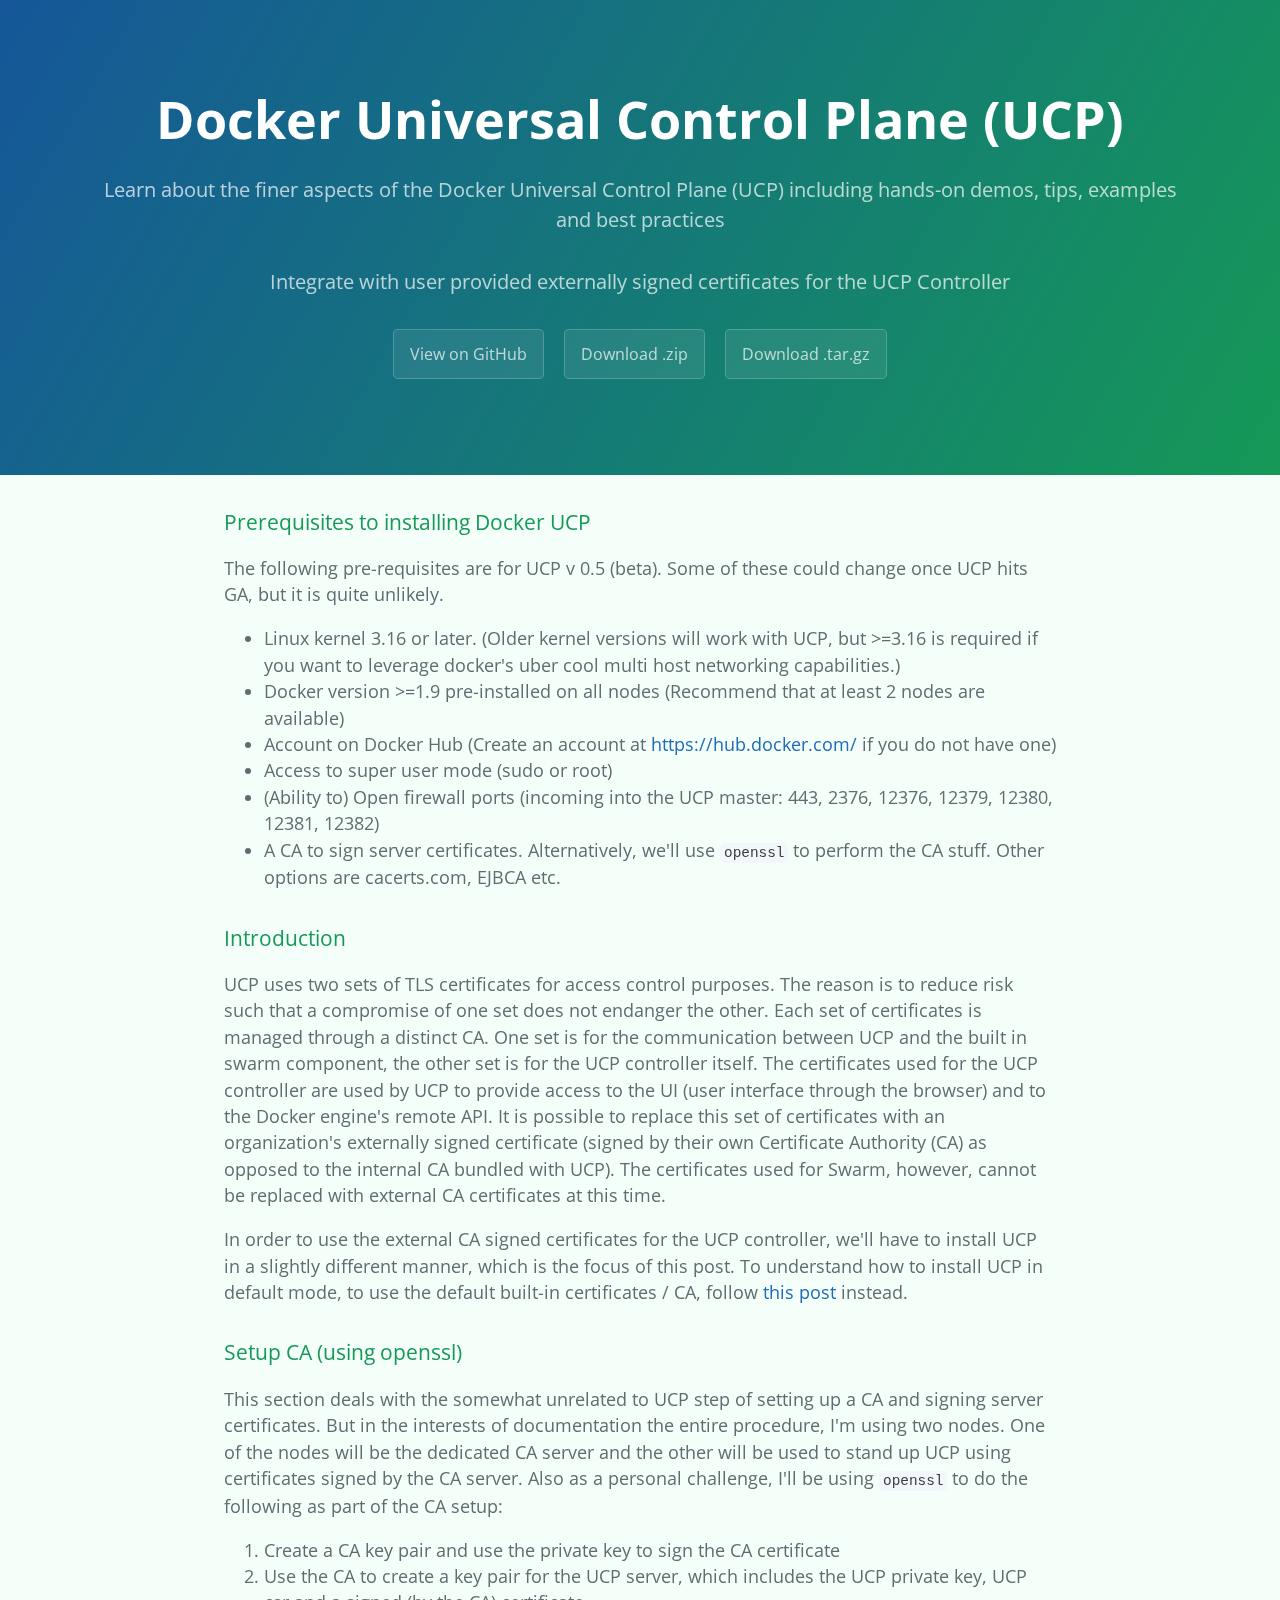
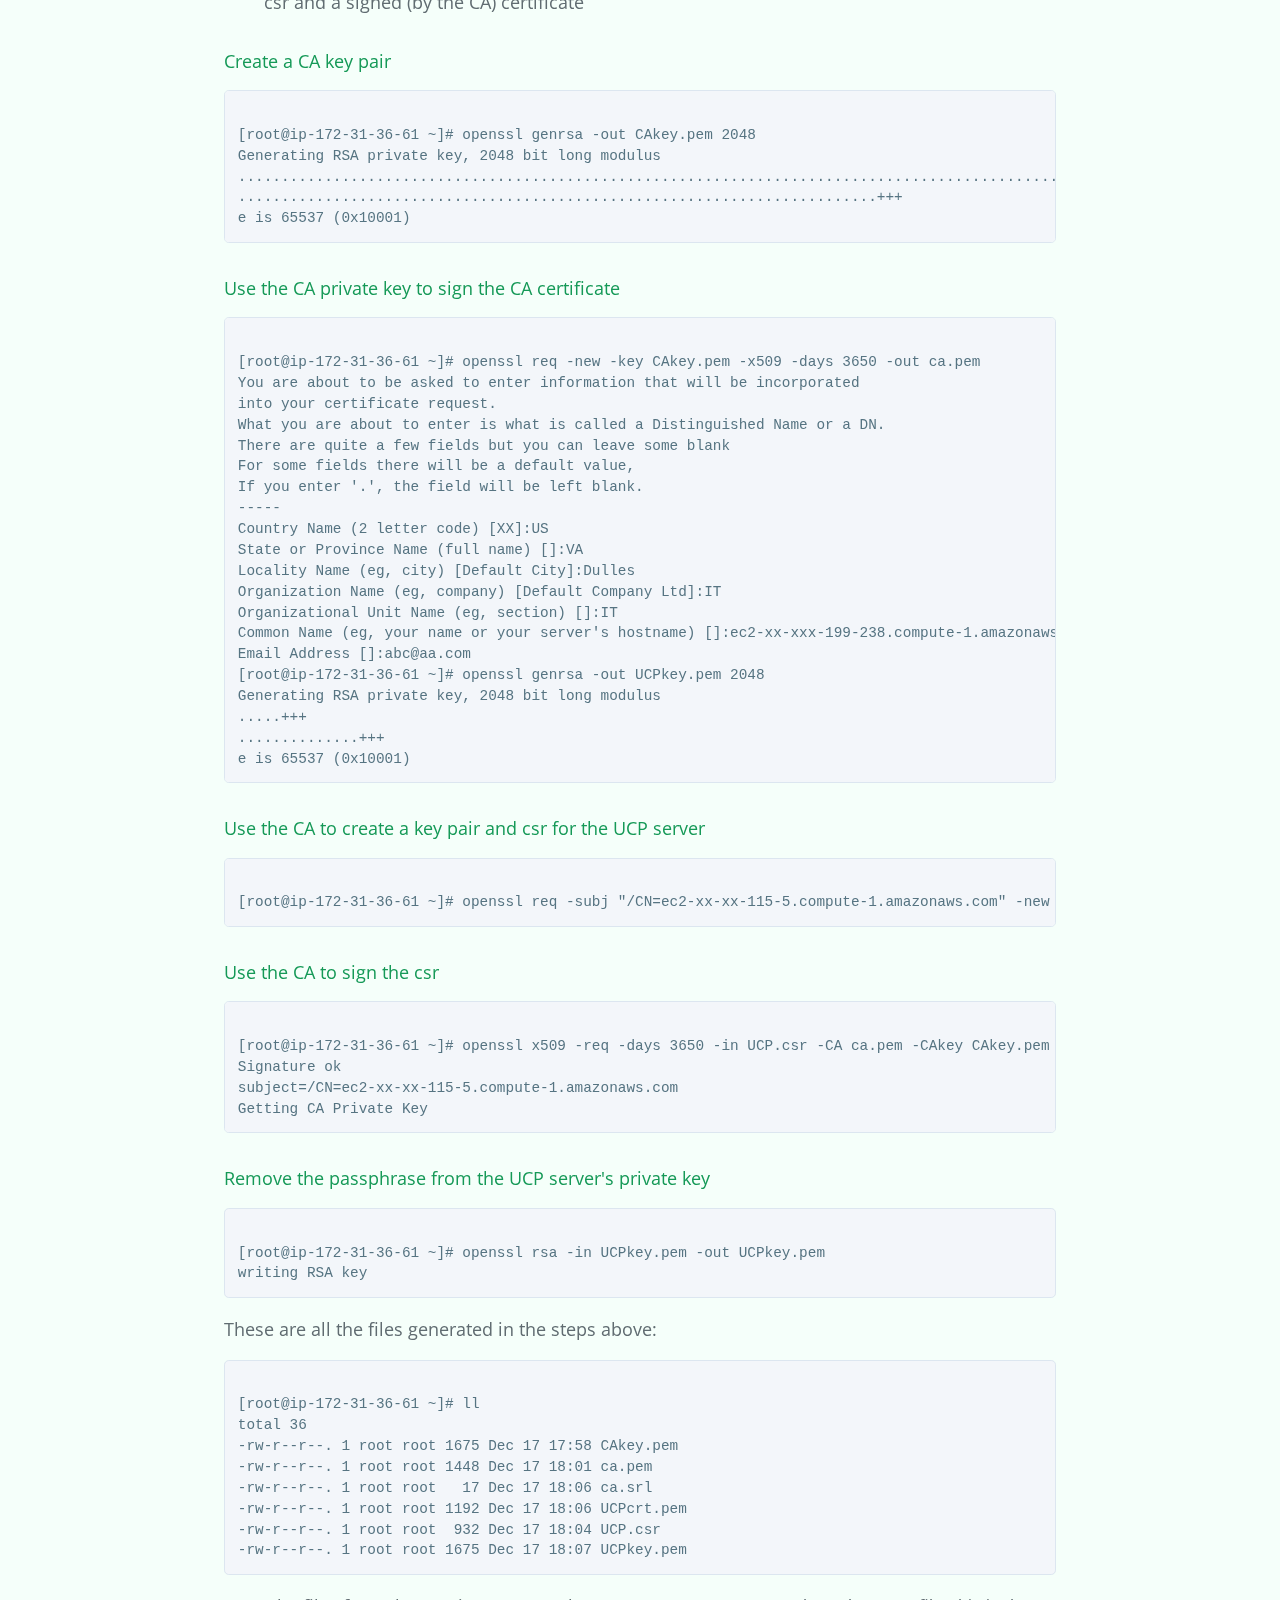
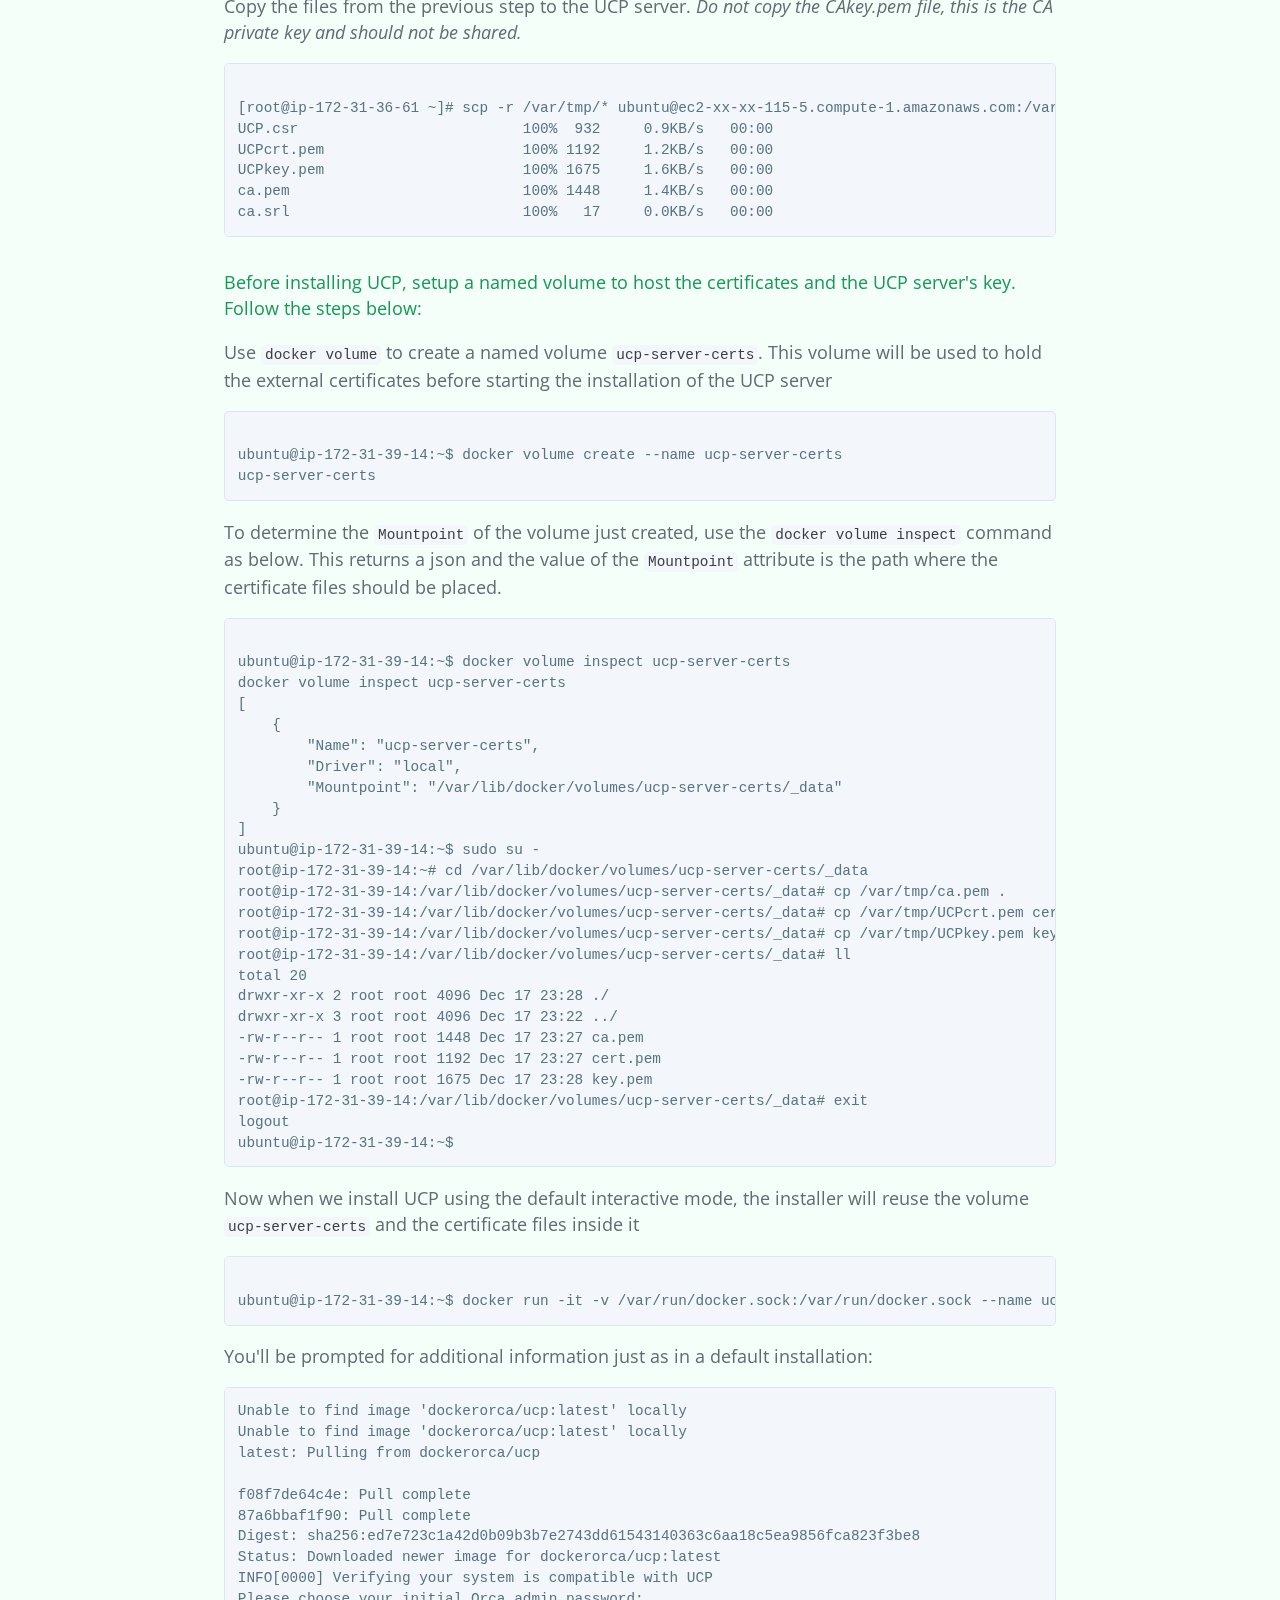
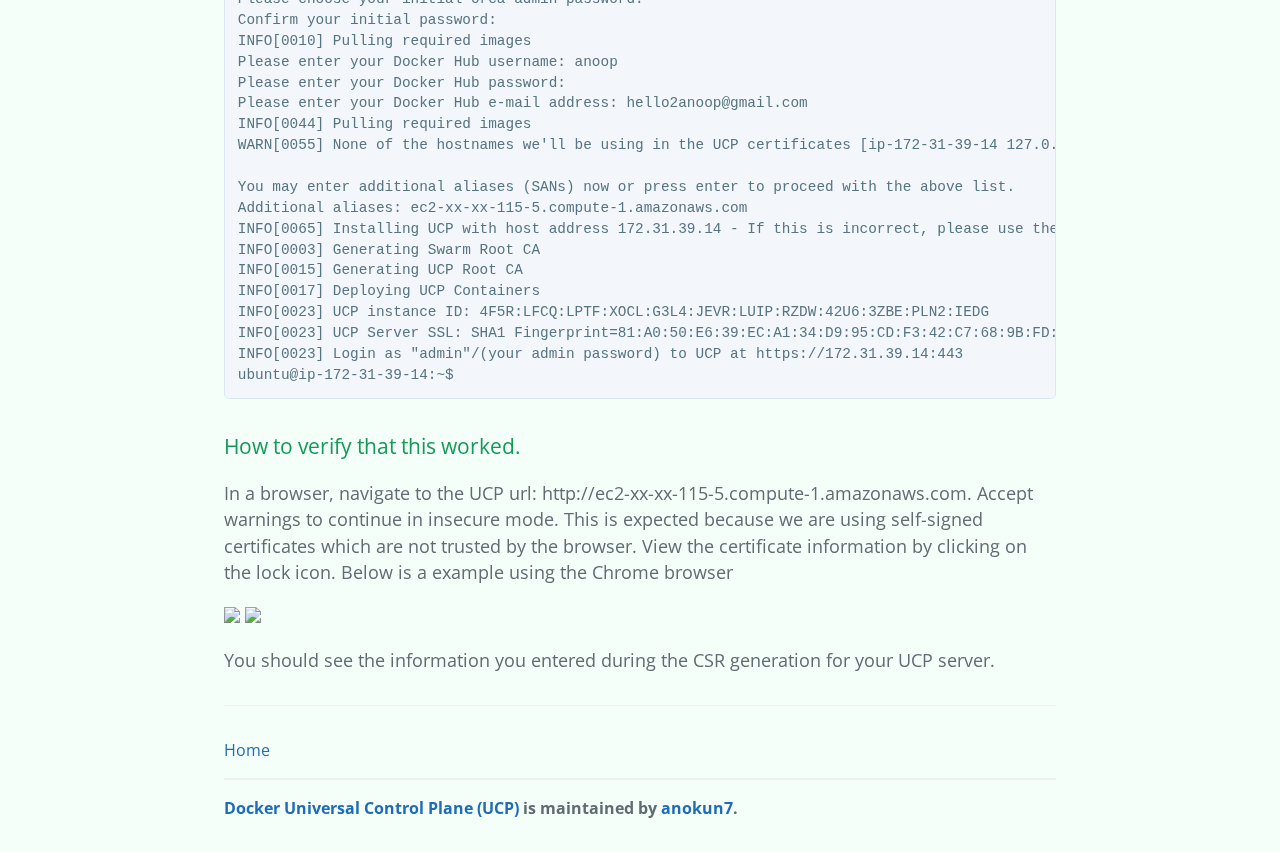
==== commit 34b66633: "Add links to home in footer" ====
--- a/external-ca.html
+++ b/external-ca.html
@@ -34,11 +34,10 @@
 <li>A CA to sign server certificates. Alternatively, we'll use <code>openssl</code> to perform the CA stuff. Other options are cacerts.com, EJBCA etc.</li>
 </ul>
 
-<h3>
-<a id="introduction" class="anchor" href="#introduction" aria-hidden="true"><span class="octicon octicon-link"></span></a>Introduction</h3>
+<h3><a id="introduction" class="anchor" href="#introduction" aria-hidden="true"><span class="octicon octicon-link"></span></a>Introduction</h3>
 <p>UCP uses two sets of TLS certificates for access control purposes. The reason is to reduce risk such that a compromise of one set does not endanger the other. Each set of certificates is managed through a distinct CA. One set is for the communication between UCP and the built in swarm component, the other set is for the UCP controller itself. The certificates used for the UCP controller are used by UCP to provide access to the UI (user interface through the browser) and to the Docker engine's remote API. It is possible to replace this set of certificates with an organization's externally signed certificate (signed by their own Certificate Authority (CA) as opposed to the internal CA bundled with UCP). The certificates used for Swarm, however, cannot be replaced with external CA certificates at this time.</p>
 <p> In order to use the external CA signed certificates for the UCP controller, we'll have to install UCP in a slightly different manner, which is the focus of this post. To understand how to install UCP in default mode, to use the default built-in certificates / CA, follow <a class="anchor" href="http://anokun7.github.io/ucp" aria-hidden="true">this post</a> instead.</p>
-<a id="setup-ca" class="anchor" href="#setup-ca" aria-hidden="true"><span class="octicon octicon-link"></span></a>Setup CA (using openssl)</h3>
+<h3><a id="setup-ca" class="anchor" href="#setup-ca" aria-hidden="true"><span class="octicon octicon-link"></span></a>Setup CA (using openssl)</h3>
 
 <p>This section deals with the somewhat unrelated to UCP step of setting up a CA and signing server certificates. But in the interests of documentation the entire procedure, I'm using two nodes. One of the nodes will be the dedicated CA server and the other will be used to stand up UCP using certificates signed by the CA server. Also as a personal challenge, I'll be using <code>openssl</code> to do the following as part of the CA setup:</p>
 <ol>
@@ -185,10 +184,15 @@
 ubuntu@ip-172-31-39-14:~$
 </code></pre>
 
+<h3><a id="verification" class="anchor" href="#verification" aria-hidden="true"><span class="octicon octicon-link"></span></a>How to verify that this worked.</h3>
+<p>In a browser, navigate to the UCP url: http://ec2-xx-xx-115-5.compute-1.amazonaws.com. Accept warnings to continue in insecure mode. This is expected because we are using self-signed certificates which are not trusted by the browser. View the certificate information by clicking on the lock icon. Below is a example using the Chrome browser</p>
+<img src="http://anokun7.github.io/ucp/images/click-on-lock.png"/>
+<img src="http://anokun7.github.io/ucp/images/cert-details.png"/>
+<p>You should see the information you entered during the CSR generation for your UCP server.</p>
       <footer class="site-footer">
+      <span class="site-footer-credits"><a href="https://anokun7.github.io">Home</a></span>
+      	<hr/>
         <span class="site-footer-owner"><a href="https://github.com/anokun7/ucp">Docker Universal Control Plane (UCP)</a> is maintained by <a href="https://github.com/anokun7">anokun7</a>.</span>
-
-        <span class="site-footer-credits">This page was generated by <a href="https://pages.github.com">GitHub Pages</a> using the <a href="https://github.com/jasonlong/cayman-theme">Cayman theme</a> by <a href="https://twitter.com/jasonlong">Jason Long</a>.</span>
       </footer>
 
     </section>
--- a/stylesheets/stylesheet.css
+++ b/stylesheets/stylesheet.css
@@ -7,6 +7,7 @@
   font-family: "Open Sans", "Helvetica Neue", Helvetica, Arial, sans-serif;
   font-size: 16px;
   line-height: 1.5;
+  background-color: mintcream;
   color: #606c71; }
 
 a {
